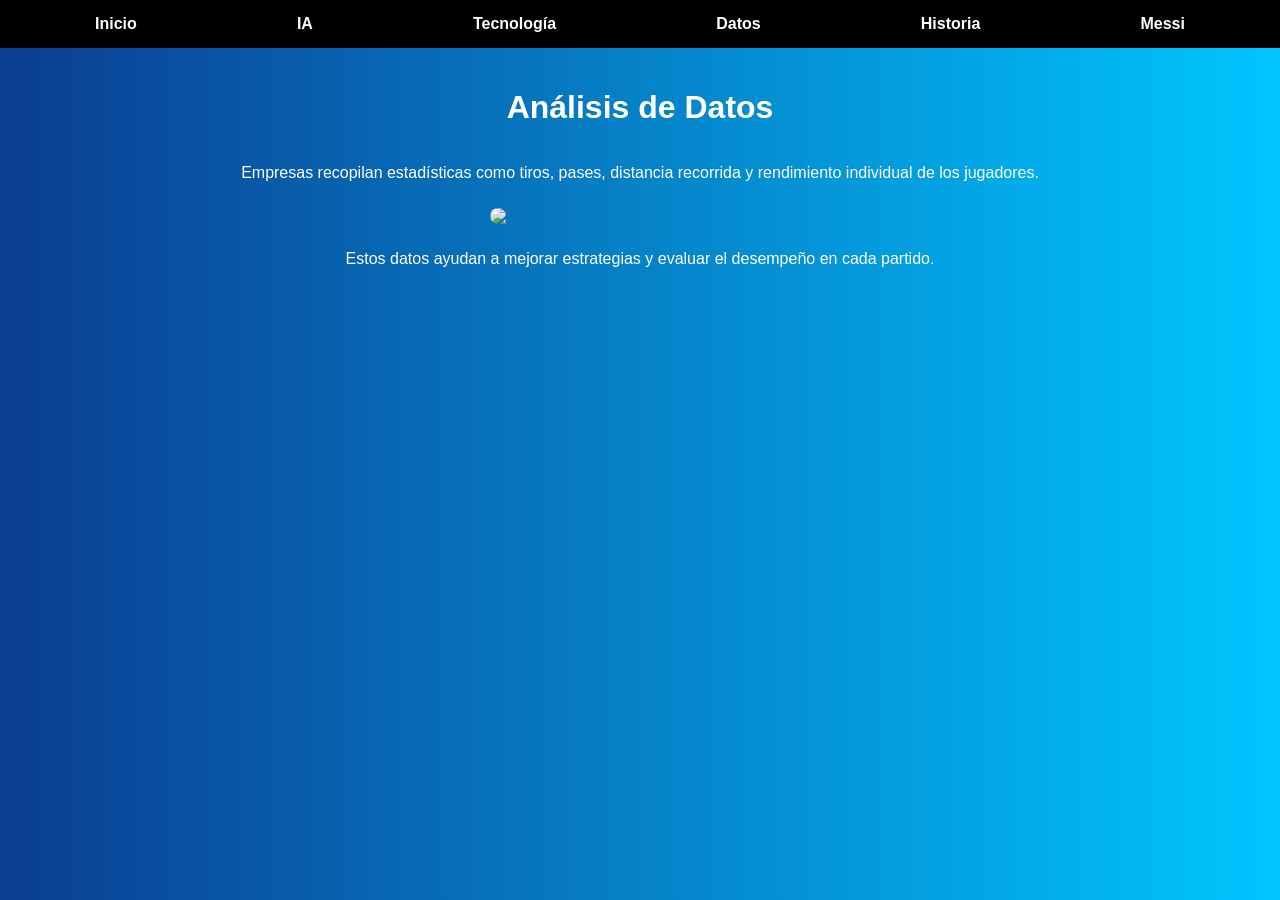
==== datos.html @ cb379b83 "Guardar codigos" ====
<!DOCTYPE html>
<html lang="es">
<head>
<meta charset="UTF-8">
<title>Datos en el fútbol</title>
<link rel="stylesheet" href="styles.css">
</head>

<body>

<nav>
  <a href="index.html">Inicio</a>
  <a href="ia-futbol.html">IA</a>
  <a href="tecnologia.html">Tecnología</a>
  <a href="datos.html">Datos</a>
  <a href="historia.html">Historia</a>
  <a href="messi.html">Messi</a>
</nav>

<div class="container">

<h1>Análisis de Datos</h1>

<p>
Empresas recopilan estadísticas como tiros, pases, distancia recorrida
y rendimiento individual de los jugadores.
</p>

<img src="https://images.unsplash.com/photo-1517649763962-0c623066013b">

<p>
Estos datos ayudan a mejorar estrategias y evaluar el desempeño en cada partido.
</p>

</div>

</body>
</html>
---- styles.css ----
body {
  margin: 0;
  font-family: Arial, sans-serif;
  background: linear-gradient(to right, #0b3d91, #00c6ff);
  color: white;
}
nav {
  display: flex; 
  justify-content: space-around;
  background: black;
  padding: 15px;
}
nav a {
  color: white;
  text-decoration: none;
  font-weight: bold;
  transition: 0.3s;
}
nav a:hover {
  color: #00c6ff;
}
.container {
  padding: 20px;
  display: flex;
  flex-direction: column;
  align-items: center;
}
img {
  width: 300px;
  border-radius: 10px;
  margin: 10px;
}
.btn {
  background: #00c6ff;
  padding: 10px 20px;
  border-radius: 5px;
  color: black;
  text-decoration: none;
  transition: 0.3s;
}
.btn:hover {
  background: white;
}
h1 {
  animation: aparecer 2s ease-in-out;
}
@keyframes aparecer {
  from {opacity: 0;}
  to {opacity: 1;}
}
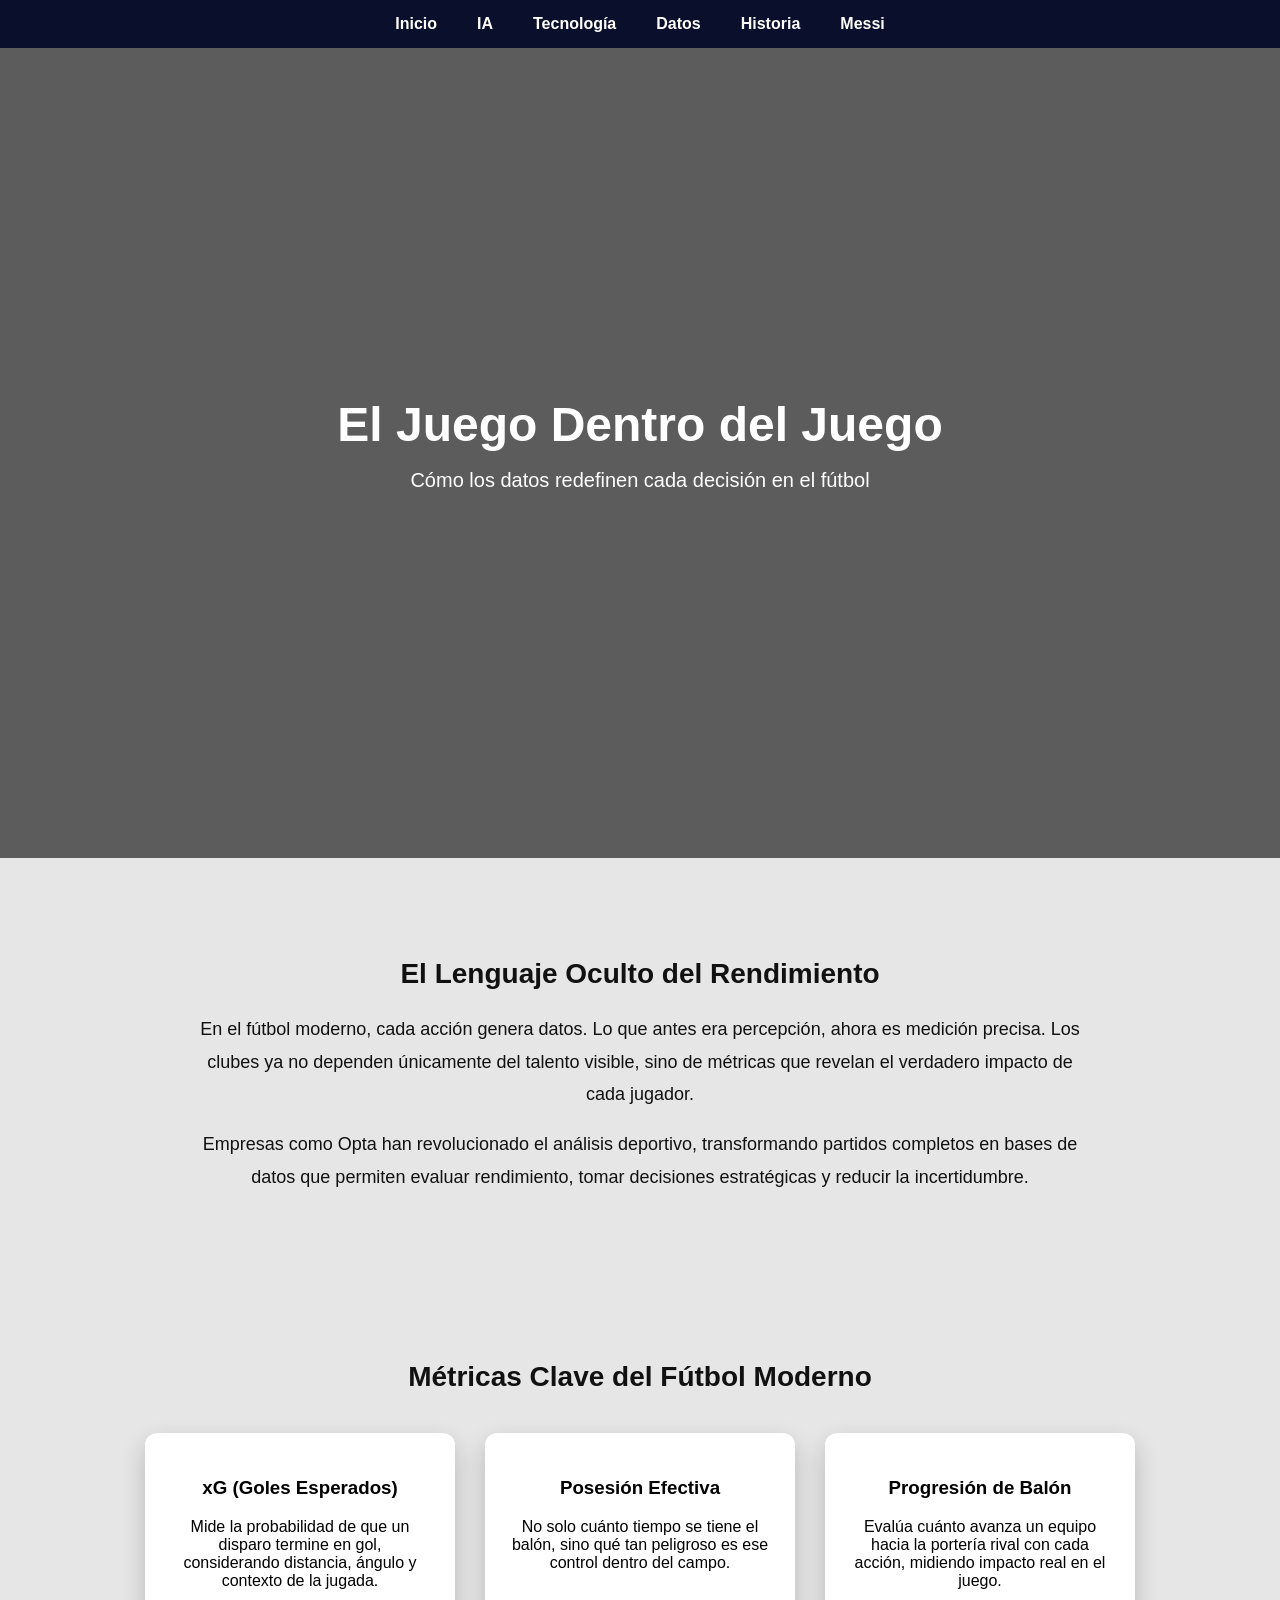
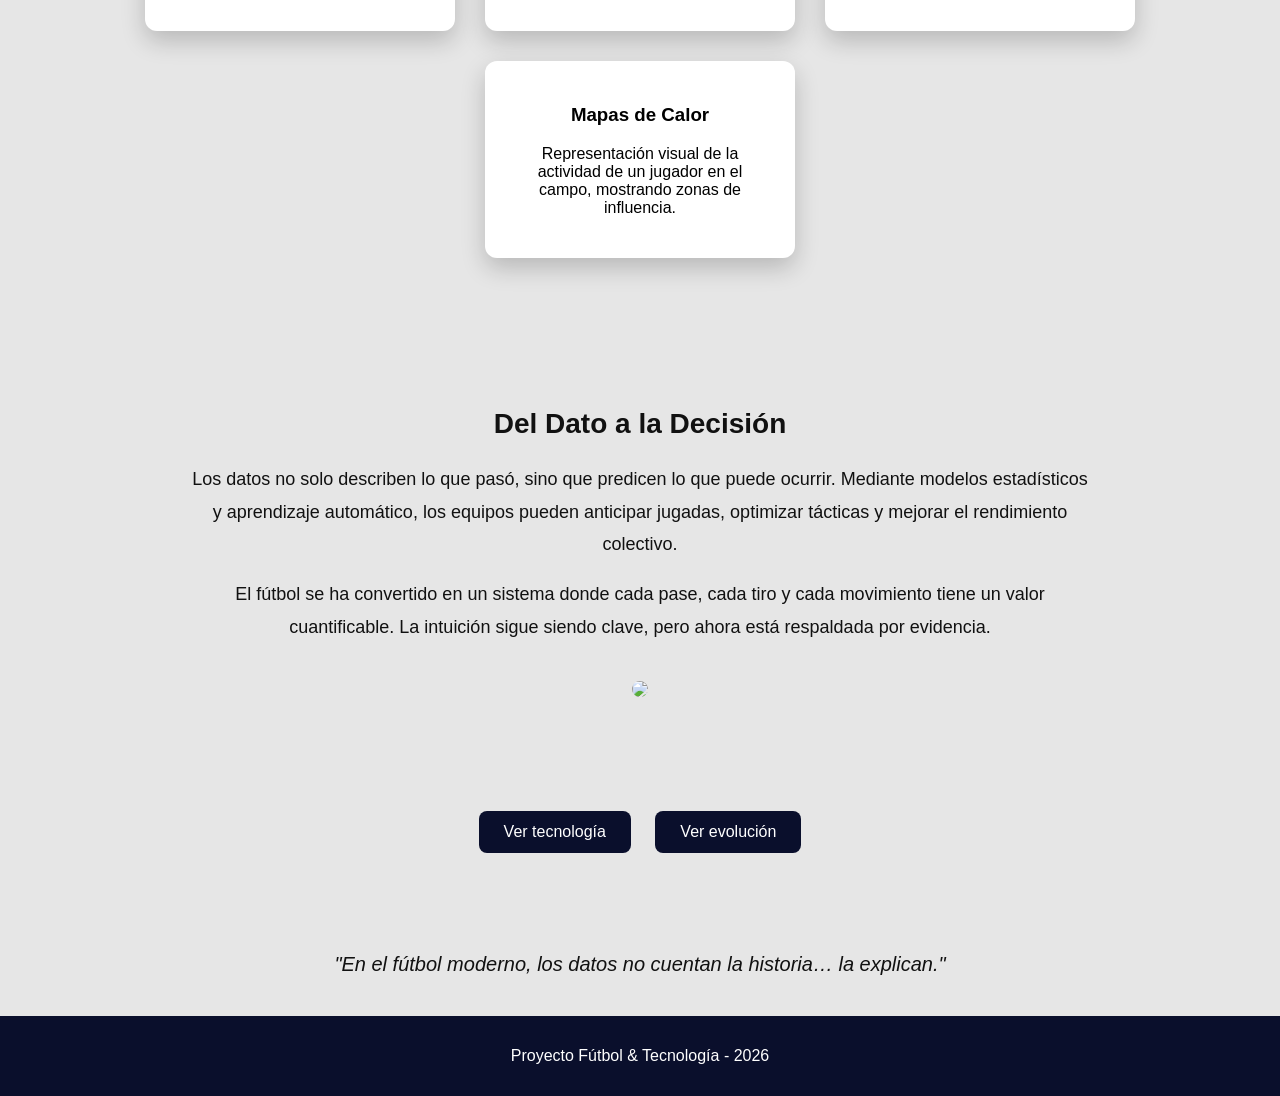
==== commit 9ac53e2c: "pagina datos completa" ====
--- a/datos.html
+++ b/datos.html
@@ -1,38 +1,125 @@
 <!DOCTYPE html>
 <html lang="es">
+
 <head>
-<meta charset="UTF-8">
-<title>Datos en el fútbol</title>
-<link rel="stylesheet" href="styles.css">
+  <meta charset="UTF-8">
+  <title>Datos en el fútbol</title>
+  <link rel="stylesheet" href="styles.css">
 </head>
 
 <body>
 
-<nav>
-  <a href="index.html">Inicio</a>
-  <a href="ia-futbol.html">IA</a>
-  <a href="tecnologia.html">Tecnología</a>
-  <a href="datos.html">Datos</a>
-  <a href="historia.html">Historia</a>
-  <a href="messi.html">Messi</a>
-</nav>
+  <nav>
+    <a href="index.html">Inicio</a>
+    <a href="ia-futbol.html">IA</a>
+    <a href="tecnologia.html">Tecnología</a>
+    <a href="datos.html">Datos</a>
+    <a href="historia.html">Historia</a>
+    <a href="messi.html">Messi</a>
+  </nav>
 
-<div class="container">
+  <section class="hero"
+    style="background:url('https://www.theinformationlab.es/wp-content/uploads/2023/07/til.jpg') center/cover;">
+    <h1>El Juego Dentro del Juego</h1>
+    <h2>Cómo los datos redefinen cada decisión en el fútbol</h2>
+  </section>
 
-<h1>Análisis de Datos</h1>
+  <section class="contenido">
 
-<p>
-Empresas recopilan estadísticas como tiros, pases, distancia recorrida
-y rendimiento individual de los jugadores.
-</p>
+    <h2 class="subtitulo">El Lenguaje Oculto del Rendimiento</h2>
 
-<img src="https://images.unsplash.com/photo-1517649763962-0c623066013b">
+    <div class="bloque-texto">
+      <p>
+        En el fútbol moderno, cada acción genera datos. Lo que antes era percepción,
+        ahora es medición precisa. Los clubes ya no dependen únicamente del talento
+        visible, sino de métricas que revelan el verdadero impacto de cada jugador.
+      </p>
 
-<p>
-Estos datos ayudan a mejorar estrategias y evaluar el desempeño en cada partido.
-</p>
+      <p>
+        Empresas como Opta han revolucionado el análisis deportivo, transformando
+        partidos completos en bases de datos que permiten evaluar rendimiento,
+        tomar decisiones estratégicas y reducir la incertidumbre.
+      </p>
+  </section>
 
-</div>
+  <section class="contenido">
+
+    <h2 class="subtitulo">Métricas Clave del Fútbol Moderno</h2>
+
+    <div class="grid">
+
+      <div class="card">
+        <h3>xG (Goles Esperados)</h3>
+        <p>
+          Mide la probabilidad de que un disparo termine en gol, considerando
+          distancia, ángulo y contexto de la jugada.
+        </p>
+      </div>
+
+      <div class="card">
+        <h3>Posesión Efectiva</h3>
+        <p>
+          No solo cuánto tiempo se tiene el balón, sino qué tan peligroso
+          es ese control dentro del campo.
+        </p>
+      </div>
+
+      <div class="card">
+        <h3>Progresión de Balón</h3>
+        <p>
+          Evalúa cuánto avanza un equipo hacia la portería rival con cada acción,
+          midiendo impacto real en el juego.
+        </p>
+      </div>
+
+      <div class="card">
+        <h3>Mapas de Calor</h3>
+        <p>
+          Representación visual de la actividad de un jugador en el campo,
+          mostrando zonas de influencia.
+        </p>
+      </div>
+
+    </div>
+
+  </section>
+
+  <section class="contenido">
+
+    <h2 class="subtitulo">Del Dato a la Decisión</h2>
+
+    <div class="bloque-texto">
+
+      <p>
+        Los datos no solo describen lo que pasó, sino que predicen lo que puede ocurrir.
+        Mediante modelos estadísticos y aprendizaje automático, los equipos pueden
+        anticipar jugadas, optimizar tácticas y mejorar el rendimiento colectivo.
+      </p>
+
+      <p>
+        El fútbol se ha convertido en un sistema donde cada pase, cada tiro y cada
+        movimiento tiene un valor cuantificable. La intuición sigue siendo clave,
+        pero ahora está respaldada por evidencia.
+      </p>
+
+    </div>
+
+    <img src="https://preview.redd.it/isagis-meta-vision-v0-tqhwomsb2n8e1.jpeg?auto=webp&s=391c4e8bf1fb3939db34e9065a5a44a30c97d0af"
+      style="width:400px; border-radius:10px; margin-top:20px;">
+
+  </section>
+ <section class="acciones">
+    <a href="tecnologia.html" class="btn">Ver tecnología</a>
+    <a href="historia.html" class="btn">Ver evolución</a>
+  </section>
+<div class="frase">
+    "En el fútbol moderno, los datos no cuentan la historia… la explican."
+  </div>
+
+  <footer>
+    <p>Proyecto Fútbol & Tecnología - 2026</p>
+  </footer>
 
 </body>
+
 </html>
--- a/styles.css
+++ b/styles.css
@@ -1,50 +1,119 @@
 body {
   margin: 0;
-  font-family: Arial, sans-serif;
-  background: linear-gradient(to right, #0b3d91, #00c6ff);
-  color: white;
+  font-family: 'Segoe UI', Tahoma, sans-serif;
+  background: #e6e6e6;
+  color: #111;
 }
 nav {
-  display: flex; 
-  justify-content: space-around;
-  background: black;
+  display: flex;
+  justify-content: center;
+  gap: 40px;
+  background: #0a0f2c;
   padding: 15px;
 }
+
 nav a {
   color: white;
   text-decoration: none;
-  font-weight: bold;
+  font-weight: 600;
+  font-size: 16px;
   transition: 0.3s;
 }
+
 nav a:hover {
   color: #00c6ff;
 }
-.container {
-  padding: 20px;
+.hero {
+  height: 90vh;
+  background: url('https://images.unsplash.com/photo-1517927033932-b3d18e61fb3a') center/cover;
   display: flex;
   flex-direction: column;
+  justify-content: center;
   align-items: center;
+  text-align: center;
+  position: relative;
 }
-img {
-  width: 300px;
-  border-radius: 10px;
+.hero::before {
+  content: "";
+  position: absolute;
+  width: 100%;
+  height: 100%;
+  background: rgba(0,0,0,0.6);
+}
+.hero h1, .hero h2 {
+  position: relative;
+  color: white;
+}
+
+.hero h1 {
+  font-size: 48px;
+  margin: 0;
+}
+.hero h2 {
+  font-weight: 300;
+  width: 60%;
+  font-size: 20px;
+}
+.contenido {
+  padding: 50px 20px;
+  text-align: center;
+}
+.bloque-texto {
+  max-width: 900px;
+  margin: auto;
+  font-size: 18px;
+  line-height: 1.8;
+}
+.subtitulo {
+  margin-top: 50px;
+  font-size: 28px;
+}
+.grid {
+  display: flex;
+  justify-content: center;
+  gap: 30px;
+  margin-top: 40px;
+  flex-wrap: wrap;
+}
+.card {
+  background: white;
+  color: black;
+  padding: 25px;
+  width: 260px;
+  border-radius: 12px;
+  box-shadow: 0 10px 25px rgba(0,0,0,0.2);
+}
+
+.acciones {
+  text-align: center;
+  padding: 50px;
+}
+
+.btn {
+  display: inline-block;
   margin: 10px;
-}
-.btn {
-  background: #00c6ff;
-  padding: 10px 20px;
-  border-radius: 5px;
-  color: black;
+  padding: 12px 25px;
+  background: #0a0f2c;
+  color: white;
   text-decoration: none;
+  border-radius: 8px;
   transition: 0.3s;
 }
 .btn:hover {
-  background: white;
+  background: #00c6ff;
+  color: black;
 }
-h1 {
-  animation: aparecer 2s ease-in-out;
+.frase {
+  text-align: center;
+  font-size: 20px;
+  font-style: italic;
+  padding: 40px;
+  max-width: 800px;
+  margin: auto;
 }
-@keyframes aparecer {
-  from {opacity: 0;}
-  to {opacity: 1;}
+footer {
+  background: #0a0f2c;
+  color: white;
+  text-align: center;
+  padding: 15px;
 }
